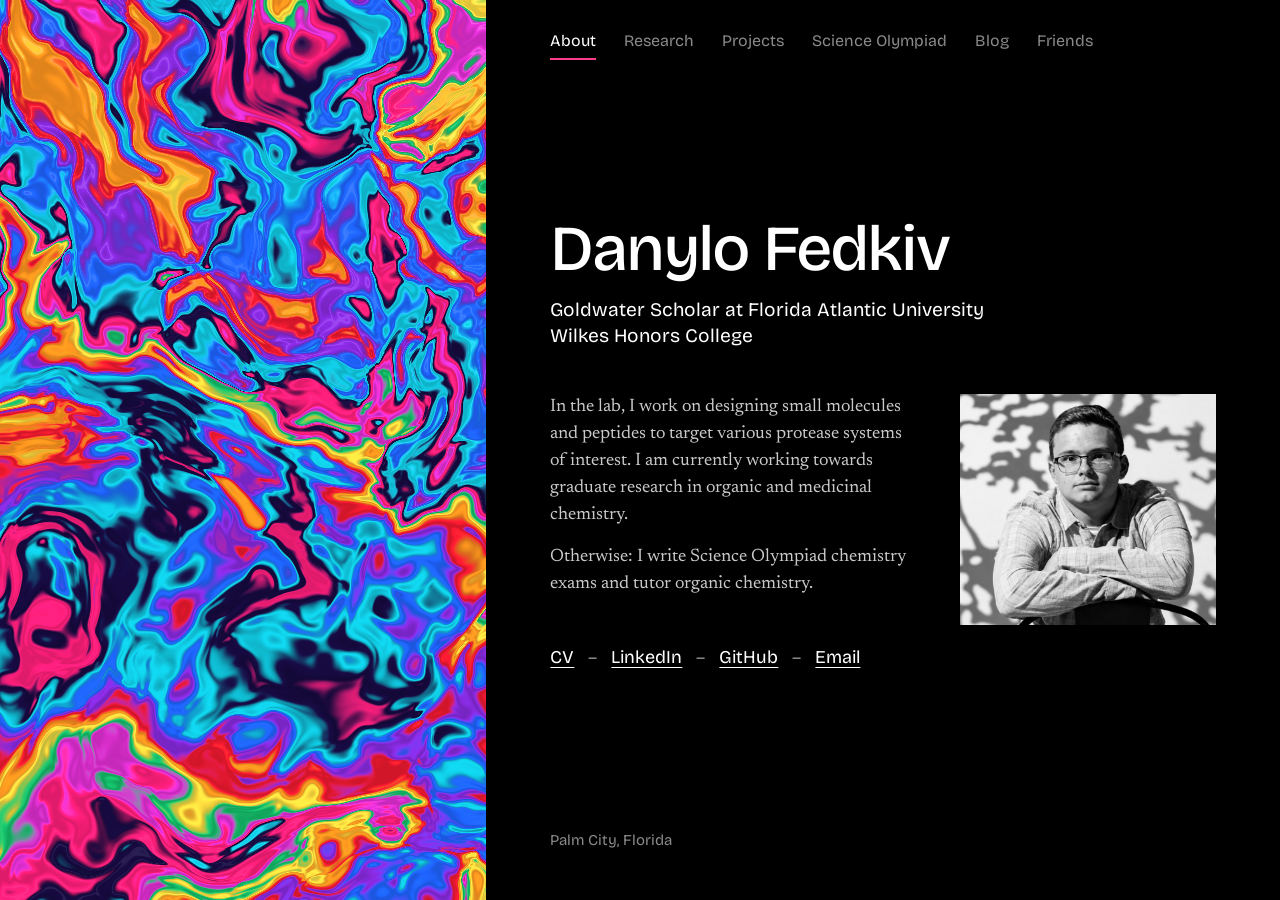
==== index.html @ 7456675e "Cover: move portrait to the right of the text on wide screens Co-Authored-By: Claude Opus 5.5 <norep" ====
<!doctype html>
<html lang="en">
<head>
  <meta charset="utf-8">
  <meta name="viewport" content="width=device-width, initial-scale=1">
  <title>Danylo Fedkiv</title>
  <meta name="description" content="Danylo Fedkiv: Goldwater Scholar at Florida Atlantic University Wilkes Honors College. Chemistry research and Science Olympiad exam writing.">
  <link rel="preload" href="assets/fonts/bricolage-grotesque-latin-wght-normal.woff2" as="font" type="font/woff2" crossorigin>
  <link rel="icon" href="favicon.ico" sizes="any">
  <link rel="icon" type="image/png" sizes="32x32" href="favicon-32.png">
  <link rel="apple-touch-icon" href="apple-touch-icon.png">
  <link rel="stylesheet" href="assets/css/site.css?v=16">
  <script src="assets/js/enter.js?v=16"></script>
</head>
<body class="cover">
  <div class="marble" data-seed="0"></div>

  <div class="page">
    <nav class="nav" aria-label="Site">
      <a href="index.html" aria-current="page">About</a>
      <a href="research.html">Research</a>
      <a href="projects.html">Projects</a>
      <a href="science-olympiad.html">Science Olympiad</a>
      <a href="blog.html">Blog</a>
      <a href="friends.html">Friends</a>
    </nav>

    <main>
      <header class="who">
        <h1 class="hello">Danylo Fedkiv</h1>
        <p class="tagline">Goldwater Scholar at Florida Atlantic University Wilkes Honors College</p>
      </header>

      <figure class="portrait">
        <img src="assets/img/portrait.jpg" alt="Danylo Fedkiv" width="806" height="728">
      </figure>

      <div class="bio">
        <p class="about">
          In the lab, I work on designing small molecules and peptides to target various
          protease systems of interest. I am currently working towards graduate research
          in organic and medicinal chemistry.
        </p>
        <p class="about">
          Otherwise: I write Science Olympiad chemistry exams and tutor organic chemistry.
        </p>
      </div>

      <ul class="links">
        <li><a href="cv.pdf">CV</a></li>
        <li><a href="https://www.linkedin.com/in/danylofedkiv/">LinkedIn</a></li>
        <li><a href="https://github.com/dfedkiv-codes">GitHub</a></li>
        <li><a href="mailto:dfedkiv2022@fau.edu">Email</a></li>
      </ul>
    </main>

    <footer>Palm City, Florida</footer>
  </div>

  <script src="assets/js/marble.js?v=16"></script>
</body>
</html>
---- assets/css/site.css ----
/* ------------------------------------------------------------------
   danylo fedkiv — site styles
   Layout idea: a strip of flowing marble on the left, true black
   everywhere else. The marble is the only loud thing on the page.
------------------------------------------------------------------- */

@font-face {
  font-family: "Bricolage Grotesque";
  src: url("../fonts/bricolage-grotesque-latin-wght-normal.woff2") format("woff2");
  font-weight: 200 800;
  font-style: normal;
  font-display: swap;
}
@font-face {
  font-family: "Newsreader";
  src: url("../fonts/newsreader-latin-wght-normal.woff2") format("woff2");
  font-weight: 200 800;
  font-style: normal;
  font-display: swap;
}
@font-face {
  font-family: "Newsreader";
  src: url("../fonts/newsreader-latin-wght-italic.woff2") format("woff2");
  font-weight: 200 800;
  font-style: italic;
  font-display: swap;
}

:root {
  --black: #000;
  --white: #fff;
  --soft: #c9c9c9;      /* body text on black */
  --quiet: #8a8a8a;     /* dates, secondary facts */
  --rule: #2b2b2b;

  /* pulled from the marble */
  --pink: #ff3d8b;
  --cyan: #2fd6e8;
  --orange: #ff9a3d;
  --green: #2fd67f;

  --strip: clamp(96px, 38vw, 640px);       /* marble width on the cover */
  --strip-inner: clamp(72px, 25vw, 420px);  /* marble width on inner pages */
  --pad: clamp(24px, 5vw, 80px);

  --display: "Bricolage Grotesque", "Helvetica Neue", Arial, sans-serif;
  --text: "Newsreader", Georgia, "Times New Roman", serif;
}

*, *::before, *::after { box-sizing: border-box; }

html { background: var(--black); color-scheme: dark; }

body {
  margin: 0;
  min-height: 100vh;
  min-height: 100dvh;
  background: var(--black);
  color: var(--soft);
  font-family: var(--text);
  font-size: 1.1875rem;
  line-height: 1.6;
  -webkit-font-smoothing: antialiased;
  text-rendering: optimizeLegibility;
}

/* ---------- marble strip ---------- */

.marble {
  position: fixed;
  inset: 0 auto 0 0;
  width: var(--strip-inner);
  /* shown until the canvas paints, and if WebGL is unavailable */
  background:
    radial-gradient(120% 60% at 20% 10%, #ff2d7a 0%, transparent 60%),
    radial-gradient(90% 50% at 90% 30%, #18c7d8 0%, transparent 65%),
    radial-gradient(110% 50% at 10% 55%, #ff8f1f 0%, transparent 60%),
    radial-gradient(100% 45% at 85% 75%, #19b96a 0%, transparent 60%),
    radial-gradient(120% 50% at 30% 100%, #7a2bd6 0%, transparent 65%),
    #1a0b3d;
  overflow: hidden;
}
.cover .marble { width: var(--strip); }
.marble canvas { display: block; width: 100%; height: 100%; }

/* ---------- page frame ---------- */

.page {
  margin-left: var(--strip-inner);
  padding: 0 var(--pad) 96px;
  min-height: 100vh;
  min-height: 100dvh;
}
.cover .page {
  margin-left: var(--strip);
  display: flex;
  flex-direction: column;
  padding-bottom: 48px;
}

/* ---------- navigation ---------- */

.nav {
  display: flex;
  flex-wrap: wrap;
  gap: 4px 28px;
  padding: 24px 0;
  font-family: var(--display);
  font-size: 1rem;
  font-weight: 400;
}
.nav a {
  color: var(--quiet);
  text-decoration: none;
  padding: 4px 0;
  border-bottom: 2px solid transparent;
}
.nav a:hover { color: var(--white); }
.nav a[aria-current="page"] {
  color: var(--white);
  border-bottom-color: var(--pink);
}

/* ---------- cover ---------- */

.cover main {
  flex: 1;
  display: flex;
  flex-direction: column;
  justify-content: center;
  gap: clamp(28px, 5vh, 52px);
  padding: 8px 0 32px;
  max-width: 40rem;
}

.hello {
  margin: 0;
  font-family: var(--display);
  font-weight: 500;
  font-size: clamp(2.5rem, 5vw, 4.25rem);
  line-height: 1.02;
  letter-spacing: -0.035em;
  color: var(--white);
}

/* cover photo; sized by screen height so the cover still fits one screen */
.portrait {
  margin: 0;
  width: min(100%, clamp(200px, 30vh, 330px));
}
.portrait img {
  display: block;
  width: 100%;
  height: auto;
}

.about {
  margin: 0;
  max-width: 34rem;
  font-size: clamp(1.125rem, 1.4vw, 1.3125rem);
  line-height: 1.5;
  color: var(--soft);
}
.about + .about { margin-top: 0.85em; }

.tagline {
  margin: 16px 0 0;
  max-width: 30rem;
  font-family: var(--display);
  font-size: clamp(1.125rem, 1.5vw, 1.375rem);
  line-height: 1.35;
  color: var(--white);
}

.links {
  display: flex;
  flex-wrap: wrap;
  gap: 8px 14px;
  margin: 0;
  padding: 0;
  list-style: none;
  font-family: var(--display);
  font-size: 1.125rem;
}
.links li + li::before {
  content: "–";
  margin-right: 14px;
  color: var(--quiet);
}

/* ---------- links ---------- */

a { color: var(--white); text-decoration-thickness: 1px; text-underline-offset: 0.2em; }
a:hover { color: var(--cyan); }
.links li:nth-child(1) a:hover { color: var(--pink); }
.links li:nth-child(2) a:hover { color: var(--cyan); }
.links li:nth-child(3) a:hover { color: var(--orange); }
.links li:nth-child(4) a:hover { color: var(--green); }

:focus-visible {
  outline: 2px solid var(--cyan);
  outline-offset: 4px;
  border-radius: 2px;
}

/* ---------- inner pages ---------- */

.inner main { max-width: 43rem; padding-top: clamp(24px, 6vh, 72px); }

h1, h2, h3 {
  font-family: var(--display);
  color: var(--white);
  margin: 0;
}
h1 {
  font-weight: 300;
  font-size: clamp(2.25rem, 4.6vw, 3.75rem);
  line-height: 1.04;
  letter-spacing: -0.035em;
}
.lede {
  margin: 20px 0 0;
  font-size: clamp(1.25rem, 1.7vw, 1.4375rem);
  line-height: 1.5;
  color: var(--soft);
  max-width: 36rem;
}

section { margin-top: clamp(56px, 9vh, 88px); }
h2 {
  font-weight: 600;
  font-size: 1.5rem;
  line-height: 1.2;
  letter-spacing: -0.015em;
  margin-bottom: 20px;
}
h3 {
  font-weight: 600;
  font-size: 1.1875rem;
  line-height: 1.3;
  letter-spacing: -0.005em;
}

p { margin: 0 0 1em; }
p:last-child { margin-bottom: 0; }
strong { color: var(--white); font-weight: 600; }

/* an entry: a lab, a project, a role */
.entry { padding: 24px 0; border-top: 1px solid var(--rule); }
.entry:last-child { border-bottom: 1px solid var(--rule); }
.entry header {
  display: flex;
  flex-wrap: wrap;
  align-items: baseline;
  justify-content: space-between;
  gap: 4px 24px;
  margin-bottom: 10px;
}
.when {
  font-family: var(--display);
  font-size: 0.9375rem;
  color: var(--quiet);
  white-space: nowrap;
}
.where {
  font-family: var(--display);
  font-size: 1rem;
  color: var(--soft);
  margin: -4px 0 10px;
}

.plain { margin: 0; padding: 0; list-style: none; }
.plain li { padding: 10px 0; border-top: 1px solid var(--rule); }
.plain li:last-child { border-bottom: 1px solid var(--rule); }

.entry .plain li:last-child { border-bottom: 0; }

.tags {
  margin: 14px 0 0;
  font-family: var(--display);
  font-size: 0.9375rem;
  color: var(--quiet);
}

/* results table (Science Olympiad) */
.table-wrap { overflow-x: auto; }
table {
  width: 100%;
  border-collapse: collapse;
  font-family: var(--display);
  font-size: 1rem;
  line-height: 1.4;
}
th, td {
  text-align: left;
  padding: 12px 20px 12px 0;
  border-top: 1px solid var(--rule);
  vertical-align: top;
}
tr:last-child td { border-bottom: 1px solid var(--rule); }
th { color: var(--quiet); font-weight: 400; border-top: 0; padding-top: 0; }
td:first-child { color: var(--white); }
td:last-child, th:last-child { padding-right: 0; }

/* exam archive (Science Olympiad) */
#exam-archive { margin-top: 24px; font-family: var(--display); }
.filters { display: flex; flex-wrap: wrap; gap: 8px; margin: 0 0 10px; }
.chip {
  display: inline-flex;
  align-items: center;
  gap: 8px;
  font: inherit;
  font-size: 0.9375rem;
  line-height: 1;
  color: var(--soft);
  background: transparent;
  border: 1px solid #4a4a4a;
  border-radius: 999px;
  padding: 9px 14px;
  cursor: pointer;
}
.chip .n { color: var(--quiet); }
.chip:hover { border-color: var(--white); color: var(--white); }
.chip[aria-pressed="true"] { background: var(--white); border-color: var(--white); color: var(--black); }
.chip[aria-pressed="true"] .n { color: #555; }
.filters-small .chip { font-size: 0.875rem; padding: 7px 12px; }
.dot { display: inline-block; flex: none; width: 9px; height: 9px; border-radius: 50%; }

.count { margin: 14px 0 0; font-size: 0.9375rem; color: var(--quiet); }

.exam-group { margin-top: 28px; }
.exam-season {
  display: flex;
  align-items: baseline;
  justify-content: space-between;
  gap: 16px;
  padding-bottom: 8px;
  border-bottom: 1px solid #4a4a4a;
  font-size: 1.0625rem;
}
.exam-season span { font-weight: 400; font-size: 0.875rem; color: var(--quiet); }

.exams { margin: 0; padding: 0; list-style: none; }
.exam {
  display: grid;
  grid-template-columns: minmax(0, 1fr) 10.5rem 3.25rem 8.5rem;
  align-items: baseline;
  column-gap: 16px;
  padding: 9px 0;
  border-bottom: 1px solid var(--rule);
  font-size: 1rem;
  line-height: 1.35;
}
.exam-title { color: var(--white); font-weight: 500; }
.exam-note { margin-left: 10px; font-size: 0.875rem; color: var(--quiet); }
.exam-event { display: flex; align-items: center; gap: 8px; color: var(--soft); font-size: 0.9375rem; }
.exam-div { color: var(--quiet); font-size: 0.9375rem; }
.exam-files { display: flex; justify-content: flex-end; gap: 16px; font-size: 0.9375rem; white-space: nowrap; }
.exam-files span { color: var(--quiet); }
.exam.is-example .exam-title { color: var(--quiet); font-weight: 400; }
#exam-archive .empty { margin-top: 24px; font-family: var(--text); }

@media (max-width: 900px) {
  .exam { grid-template-columns: minmax(0, 1fr) auto; row-gap: 2px; }
  .exam-name { grid-column: 1 / -1; }
  .exam-event { grid-column: 1; }
  .exam-div { display: none; }
  .exam-files { grid-column: 2; }
  .exam-event::after { content: attr(data-div); color: var(--quiet); margin-left: 4px; }
}

/* friends */
.friend .links-row { display: flex; gap: 20px; margin-top: 10px; font-family: var(--display); font-size: 1rem; }

/* blog */
.posts { margin: 0; padding: 0; list-style: none; }
.posts li { padding: 20px 0; border-top: 1px solid var(--rule); }
.posts li:last-child { border-bottom: 1px solid var(--rule); }
.posts a { font-family: var(--display); font-size: 1.375rem; font-weight: 600; letter-spacing: -0.015em; text-decoration: none; }
.posts a:hover { text-decoration: underline; }
.posts p { margin: 6px 0 0; }
.empty { padding: 28px 0; border-top: 1px solid var(--rule); border-bottom: 1px solid var(--rule); }

.post h1 { font-size: clamp(2rem, 4vw, 3.25rem); }
.post .when { display: block; margin-top: 16px; }
.post .body { margin-top: 40px; }
.post .body h2 { margin-top: 48px; }
.post .body blockquote {
  margin: 1.5em 0;
  padding-left: 20px;
  border-left: 2px solid var(--pink);
  color: var(--white);
  font-style: italic;
}
.post .body code {
  font-family: ui-monospace, "SF Mono", Menlo, Consolas, monospace;
  font-size: 0.875em;
  background: #161616;
  padding: 2px 6px;
  border-radius: 3px;
}
.back { display: inline-block; margin-top: 56px; font-family: var(--display); font-size: 1rem; }

footer {
  margin-top: 96px;
  font-family: var(--display);
  font-size: 0.9375rem;
  color: var(--quiet);
}
.cover footer { margin-top: 0; }

/* ---------- cover, wide screens: photo to the right of the text ---------- */

@media (min-width: 1280px) {
  .cover main {
    max-width: none;
    display: grid;
    grid-template-columns: minmax(0, 36rem) clamp(220px, 20vw, 340px);
    grid-template-areas:
      "who   who"
      "bio   photo"
      "links photo";
    column-gap: clamp(40px, 4vw, 80px);
    align-content: center;
    justify-content: start;
  }
  .cover .who { grid-area: who; }
  .cover .bio { grid-area: bio; }
  .cover .links { grid-area: links; align-self: start; }
  .cover .portrait { grid-area: photo; width: 100%; align-self: start; }
}

/* ---------- small screens: the strip becomes a band across the top ---------- */

@media (max-width: 760px) {
  .marble, .cover .marble {
    position: relative;
    inset: auto;
    width: 100%;
    height: 96px;
  }
  .cover .marble { height: 28vh; min-height: 150px; }
  .page, .cover .page { margin-left: 0; min-height: 0; }
  .nav { padding: 20px 0; gap: 2px 20px; }
  .cover main { justify-content: flex-start; padding-top: 16px; }
  body { font-size: 1.125rem; }
}

/* ---------- page-to-page motion ----------
   enter.js adds .from-cover or .from-inner to <html>, naming the kind of page
   the visitor just left, and then .go once the marble has drawn. Before .go
   the strip sits at its old width; adding .go lets it slide to the new one,
   with the content riding along. */

.from-cover .inner .marble, .from-inner .cover .marble {
  transition: width 0.7s cubic-bezier(0.22, 0.9, 0.24, 1), height 0.7s cubic-bezier(0.22, 0.9, 0.24, 1);
}
.from-cover .inner .page, .from-inner .cover .page {
  transition: transform 0.7s cubic-bezier(0.22, 0.9, 0.24, 1);
}
.from-cover:not(.go) .inner .marble { width: var(--strip); }
.from-inner:not(.go) .cover .marble { width: var(--strip-inner); }
.from-cover:not(.go) .inner .page { transform: translateX(calc(var(--strip) - var(--strip-inner))); }
.from-inner:not(.go) .cover .page { transform: translateX(calc(var(--strip-inner) - var(--strip))); }

/* every page: the text fades up quickly */
.js .page main, .js .cover footer { transition: opacity 0.4s ease-out, transform 0.4s ease-out; }
.js:not(.go) .page main, .js:not(.go) .cover footer { opacity: 0; transform: translateY(8px); }

@media (max-width: 760px) {
  .from-cover:not(.go) .inner .marble { width: 100%; height: max(28vh, 150px); }
  .from-inner:not(.go) .cover .marble { width: 100%; height: 96px; }
  .from-cover:not(.go) .inner .page, .from-inner:not(.go) .cover .page { transform: none; }
}

@media (prefers-reduced-motion: reduce) {
  .marble, .page, .page main, .cover footer { transition: none !important; }
}
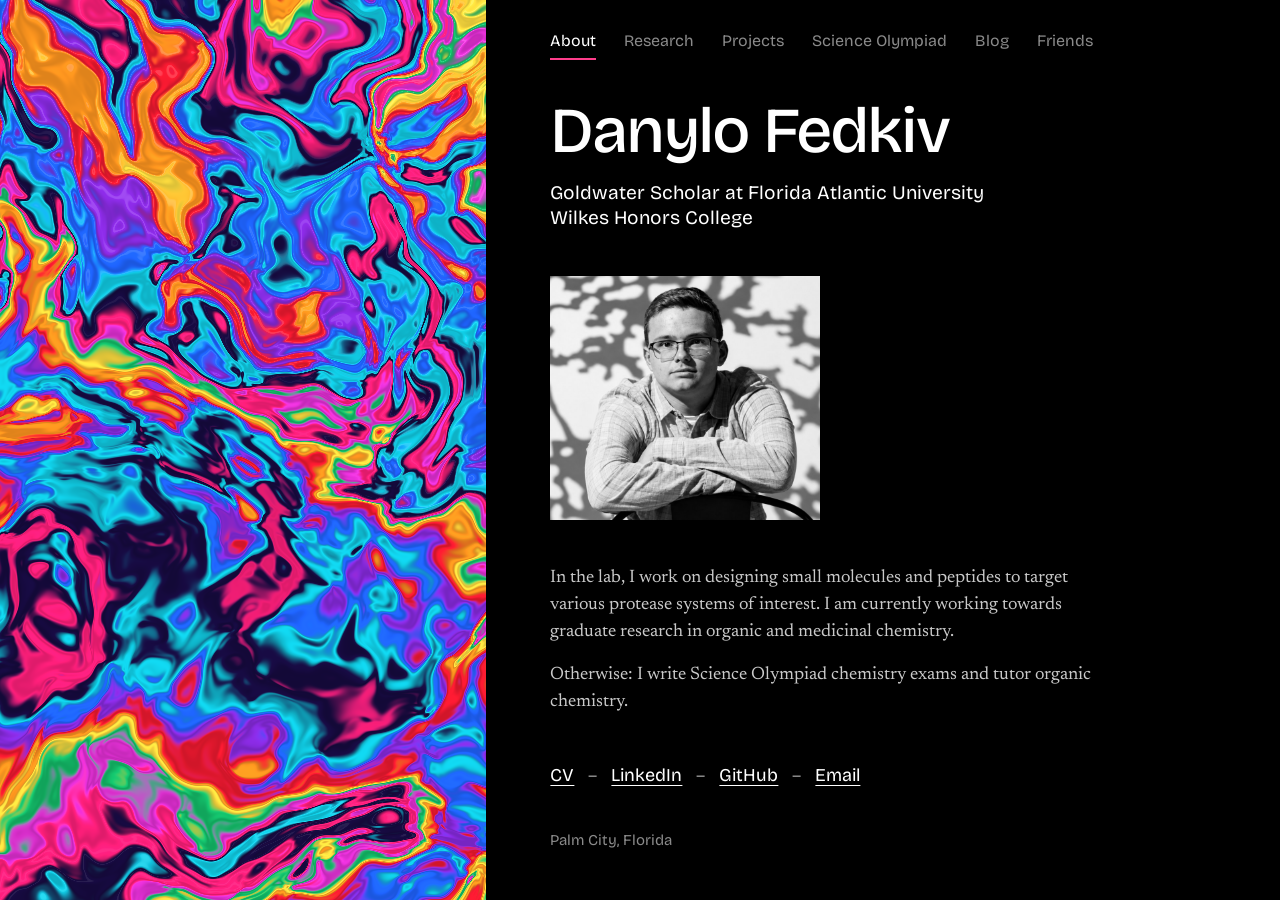
==== commit ec8ceb09: "Cover: show the portrait as a full-height strip on the right edge On wide screens the photo mirrors " ====
--- a/index.html
+++ b/index.html
@@ -9,11 +9,16 @@
   <link rel="icon" href="favicon.ico" sizes="any">
   <link rel="icon" type="image/png" sizes="32x32" href="favicon-32.png">
   <link rel="apple-touch-icon" href="apple-touch-icon.png">
-  <link rel="stylesheet" href="assets/css/site.css?v=16">
-  <script src="assets/js/enter.js?v=16"></script>
+  <link rel="stylesheet" href="assets/css/site.css?v=17">
+  <script src="assets/js/enter.js?v=17"></script>
 </head>
 <body class="cover">
   <div class="marble" data-seed="0"></div>
+
+  <!-- Wide screens show the photo as a strip on the right edge; smaller screens show the copy inside the page. -->
+  <figure class="photo-strip" aria-hidden="true">
+    <img src="assets/img/portrait.jpg" alt="">
+  </figure>
 
   <div class="page">
     <nav class="nav" aria-label="Site">
@@ -57,6 +62,6 @@
     <footer>Palm City, Florida</footer>
   </div>
 
-  <script src="assets/js/marble.js?v=16"></script>
+  <script src="assets/js/marble.js?v=17"></script>
 </body>
 </html>
--- a/assets/css/site.css
+++ b/assets/css/site.css
@@ -409,25 +409,44 @@
 }
 .cover footer { margin-top: 0; }
 
-/* ---------- cover, wide screens: photo to the right of the text ---------- */
-
-@media (min-width: 1280px) {
-  .cover main {
-    max-width: none;
-    display: grid;
-    grid-template-columns: minmax(0, 36rem) clamp(220px, 20vw, 340px);
-    grid-template-areas:
-      "who   who"
-      "bio   photo"
-      "links photo";
-    column-gap: clamp(40px, 4vw, 80px);
-    align-content: center;
-    justify-content: start;
+/* ---------- cover, wide screens: photo strip on the right edge ----------
+   The photo mirrors the marble: colour on the left edge, black and white
+   on the right, text in the black between them. */
+
+.photo-strip { display: none; }
+
+@media (min-width: 1360px) {
+  /* the photo takes a share of the width, so the marble gives a little back */
+  :root { --photo: clamp(260px, 20vw, 420px); --strip: clamp(96px, 35vw, 640px); }
+  .cover .nav { gap: 4px 22px; }
+  .cover .page { padding-left: clamp(24px, 4vw, 72px); padding-right: clamp(24px, 4vw, 72px); }
+  .cover .portrait { display: none; }
+  .photo-strip {
+    display: block;
+    position: fixed;
+    inset: 0 0 0 auto;
+    width: var(--photo);
+    margin: 0;
+    overflow: hidden;
+    background: #111;
   }
-  .cover .who { grid-area: who; }
-  .cover .bio { grid-area: bio; }
-  .cover .links { grid-area: links; align-self: start; }
-  .cover .portrait { grid-area: photo; width: 100%; align-self: start; }
+  .photo-strip img {
+    display: block;
+    width: 100%;
+    height: 100%;
+    object-fit: cover;
+    object-position: 50% 30%;
+  }
+  .cover .page { margin-right: var(--photo); }
+  .cover .hello { font-size: clamp(2.5rem, 3.9vw, 4.25rem); }
+
+  /* arriving from an inner page, the photo slides in from the right as the marble widens */
+  .from-inner .photo-strip { transition: transform 0.7s cubic-bezier(0.22, 0.9, 0.24, 1); }
+  .from-inner:not(.go) .photo-strip { transform: translateX(100%); }
+}
+
+@media (min-width: 1360px) and (max-width: 1439px) {
+  .cover .nav { gap: 4px 18px; font-size: 0.9375rem; }
 }
 
 /* ---------- small screens: the strip becomes a band across the top ---------- */
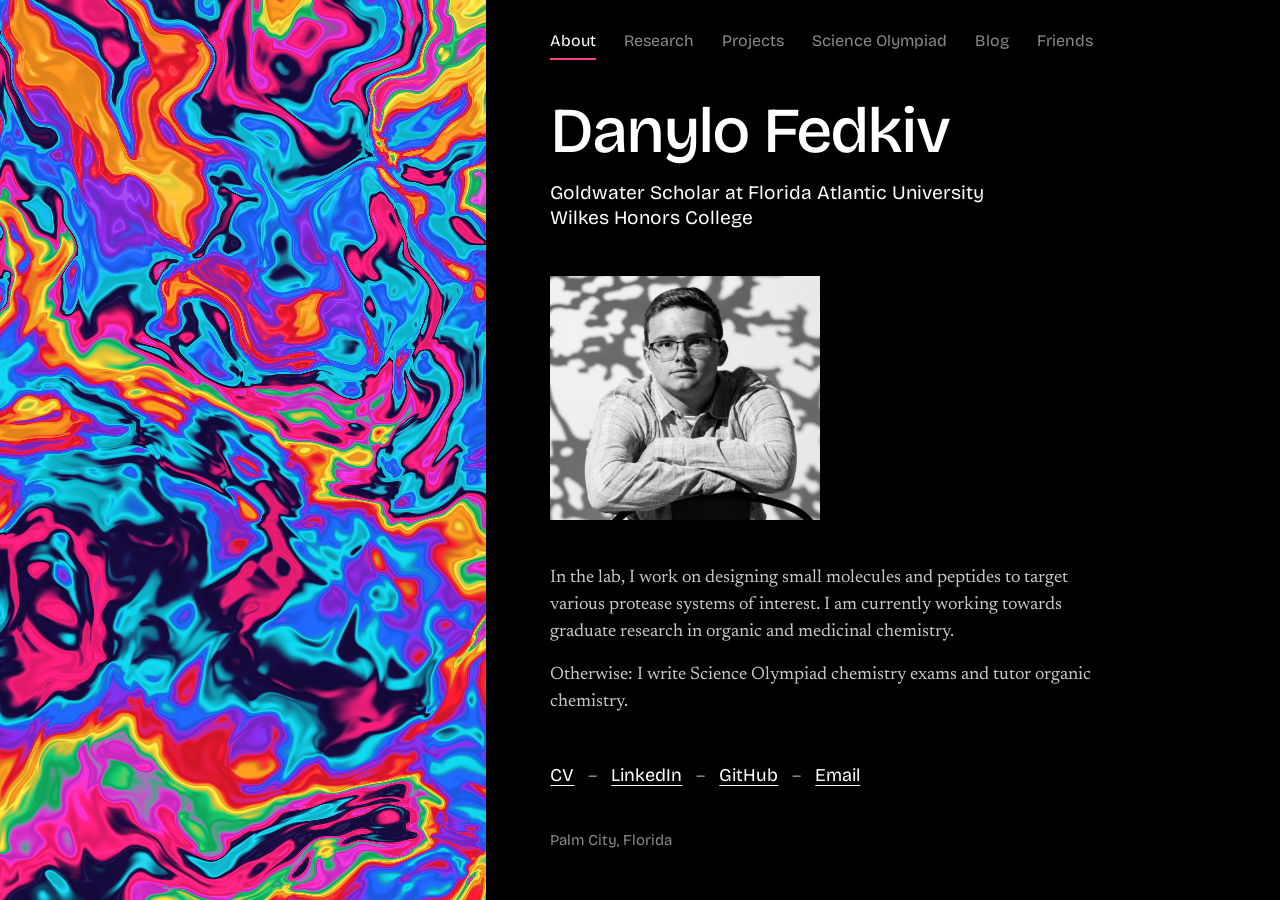
==== commit db04c36a: "Cover: extend the photo strip leftward and fade it into the black Co-Authored-By: Claude Opus 5.5 <n" ====
--- a/index.html
+++ b/index.html
@@ -9,8 +9,8 @@
   <link rel="icon" href="favicon.ico" sizes="any">
   <link rel="icon" type="image/png" sizes="32x32" href="favicon-32.png">
   <link rel="apple-touch-icon" href="apple-touch-icon.png">
-  <link rel="stylesheet" href="assets/css/site.css?v=17">
-  <script src="assets/js/enter.js?v=17"></script>
+  <link rel="stylesheet" href="assets/css/site.css?v=18">
+  <script src="assets/js/enter.js?v=18"></script>
 </head>
 <body class="cover">
   <div class="marble" data-seed="0"></div>
@@ -62,6 +62,6 @@
     <footer>Palm City, Florida</footer>
   </div>
 
-  <script src="assets/js/marble.js?v=17"></script>
+  <script src="assets/js/marble.js?v=18"></script>
 </body>
 </html>
--- a/assets/css/site.css
+++ b/assets/css/site.css
@@ -425,19 +425,24 @@
     display: block;
     position: fixed;
     inset: 0 0 0 auto;
-    width: var(--photo);
+    /* wider than the space reserved for it: the extra reaches left under
+       the black and fades into it, so the photo has no hard edge */
+    width: calc(var(--photo) * 1.45);
     margin: 0;
     overflow: hidden;
-    background: #111;
+    pointer-events: none;
+    -webkit-mask-image: linear-gradient(to right, transparent 0%, rgba(0, 0, 0, 0.35) 22%, #000 48%);
+            mask-image: linear-gradient(to right, transparent 0%, rgba(0, 0, 0, 0.35) 22%, #000 48%);
   }
   .photo-strip img {
     display: block;
     width: 100%;
     height: 100%;
     object-fit: cover;
-    object-position: 50% 30%;
+    object-position: 55% 30%;
   }
-  .cover .page { margin-right: var(--photo); }
+  .cover .page { margin-right: var(--photo); position: relative; z-index: 1; }
+  .cover main { max-width: 31rem; }
   .cover .hello { font-size: clamp(2.5rem, 3.9vw, 4.25rem); }
 
   /* arriving from an inner page, the photo slides in from the right as the marble widens */
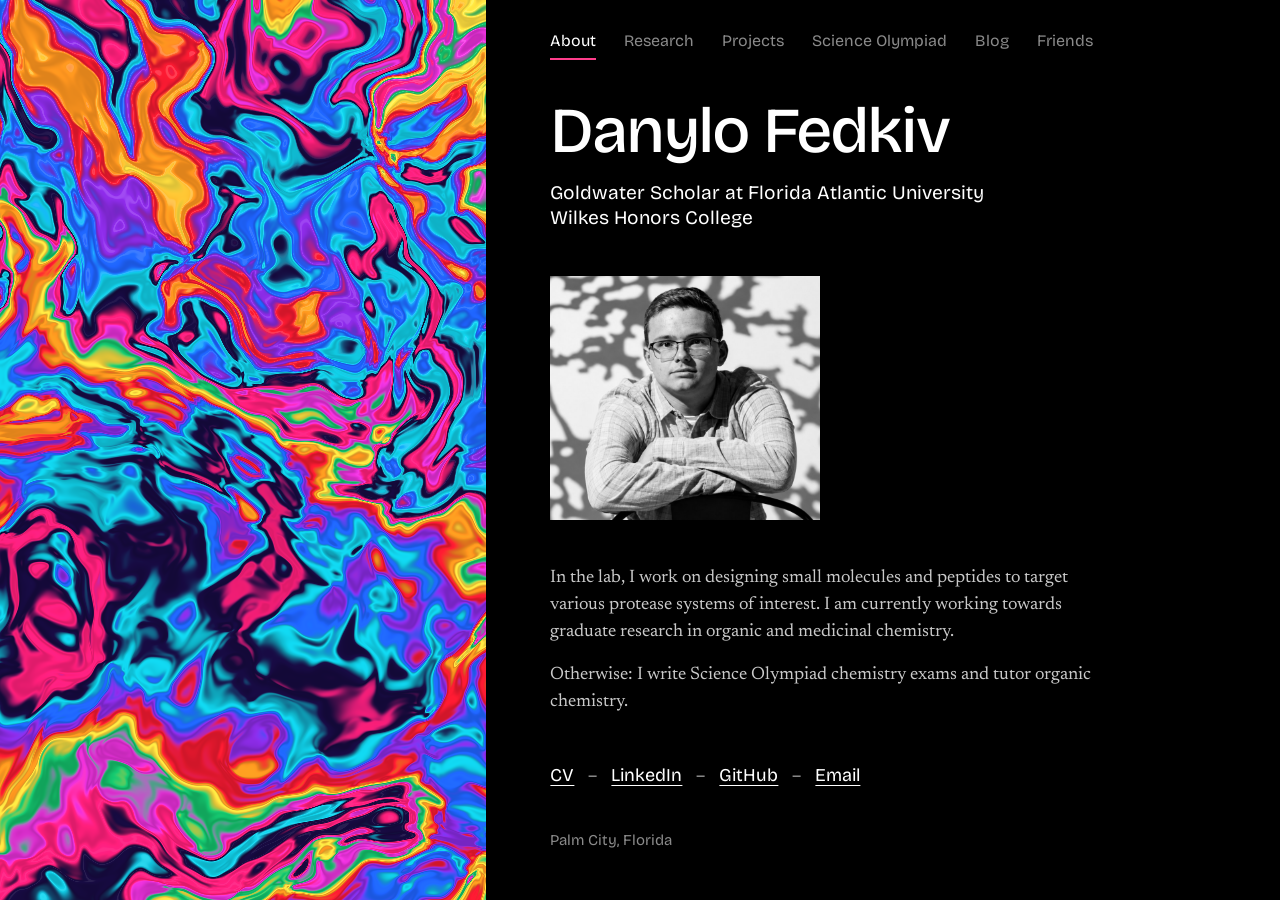
==== commit 4259a2ea: "Cover: move the photo strip back to the right edge, keeping the fade Co-Authored-By: Claude Opus 5.5" ====
--- a/index.html
+++ b/index.html
@@ -9,8 +9,8 @@
   <link rel="icon" href="favicon.ico" sizes="any">
   <link rel="icon" type="image/png" sizes="32x32" href="favicon-32.png">
   <link rel="apple-touch-icon" href="apple-touch-icon.png">
-  <link rel="stylesheet" href="assets/css/site.css?v=18">
-  <script src="assets/js/enter.js?v=18"></script>
+  <link rel="stylesheet" href="assets/css/site.css?v=19">
+  <script src="assets/js/enter.js?v=19"></script>
 </head>
 <body class="cover">
   <div class="marble" data-seed="0"></div>
@@ -62,6 +62,6 @@
     <footer>Palm City, Florida</footer>
   </div>
 
-  <script src="assets/js/marble.js?v=18"></script>
+  <script src="assets/js/marble.js?v=19"></script>
 </body>
 </html>
--- a/assets/css/site.css
+++ b/assets/css/site.css
@@ -425,9 +425,8 @@
     display: block;
     position: fixed;
     inset: 0 0 0 auto;
-    /* wider than the space reserved for it: the extra reaches left under
-       the black and fades into it, so the photo has no hard edge */
-    width: calc(var(--photo) * 1.45);
+    /* its left edge fades into the black, so the photo has no hard edge */
+    width: var(--photo);
     margin: 0;
     overflow: hidden;
     pointer-events: none;
@@ -439,10 +438,9 @@
     width: 100%;
     height: 100%;
     object-fit: cover;
-    object-position: 55% 30%;
+    object-position: 50% 30%;
   }
   .cover .page { margin-right: var(--photo); position: relative; z-index: 1; }
-  .cover main { max-width: 31rem; }
   .cover .hello { font-size: clamp(2.5rem, 3.9vw, 4.25rem); }
 
   /* arriving from an inner page, the photo slides in from the right as the marble widens */
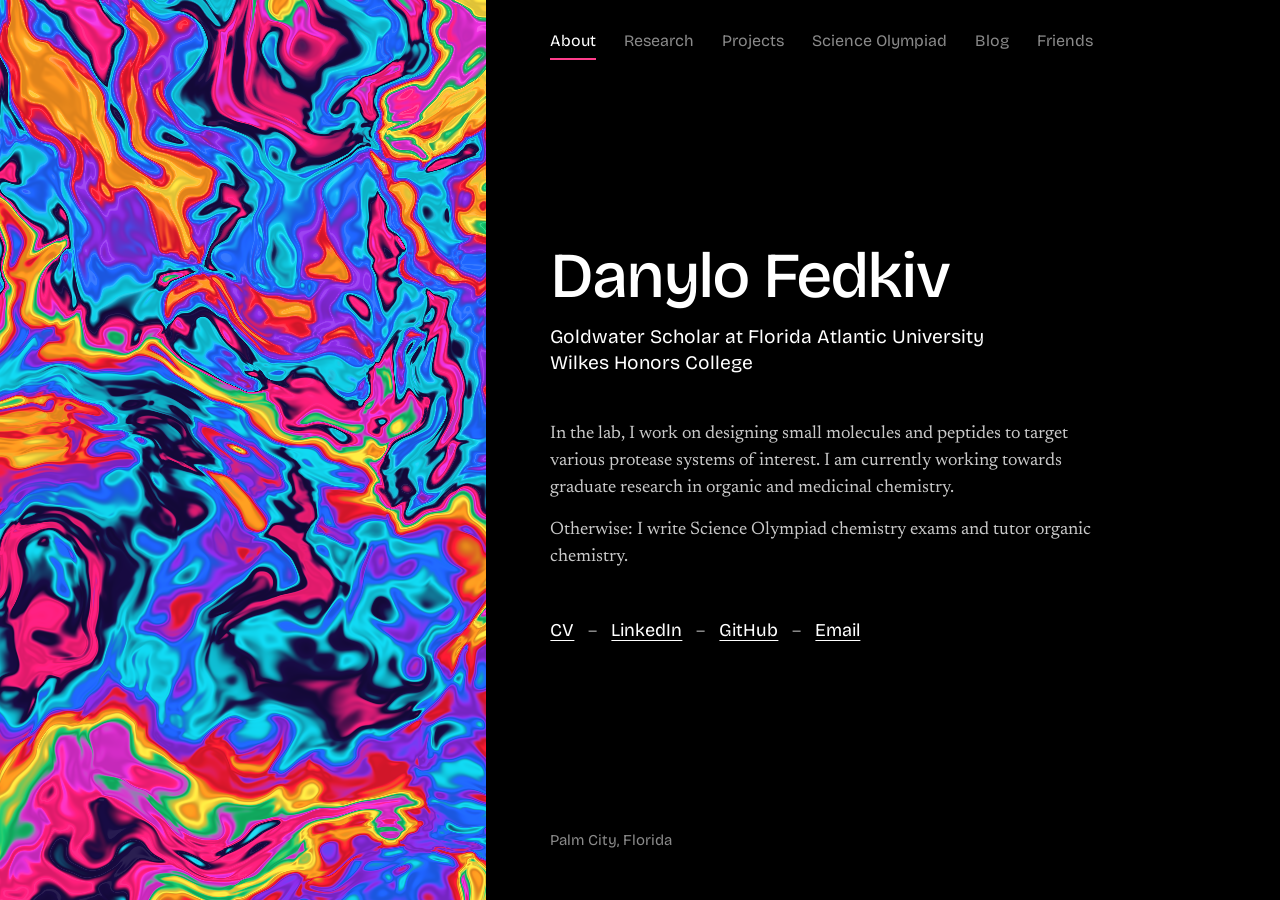
==== commit b003adba: "Remove the cover photo and its layout Co-Authored-By: Claude Opus 5.5 <noreply@anthropic.com> Claude" ====
--- a/index.html
+++ b/index.html
@@ -9,16 +9,11 @@
   <link rel="icon" href="favicon.ico" sizes="any">
   <link rel="icon" type="image/png" sizes="32x32" href="favicon-32.png">
   <link rel="apple-touch-icon" href="apple-touch-icon.png">
-  <link rel="stylesheet" href="assets/css/site.css?v=19">
-  <script src="assets/js/enter.js?v=19"></script>
+  <link rel="stylesheet" href="assets/css/site.css?v=20">
+  <script src="assets/js/enter.js?v=20"></script>
 </head>
 <body class="cover">
   <div class="marble" data-seed="0"></div>
-
-  <!-- Wide screens show the photo as a strip on the right edge; smaller screens show the copy inside the page. -->
-  <figure class="photo-strip" aria-hidden="true">
-    <img src="assets/img/portrait.jpg" alt="">
-  </figure>
 
   <div class="page">
     <nav class="nav" aria-label="Site">
@@ -35,10 +30,6 @@
         <h1 class="hello">Danylo Fedkiv</h1>
         <p class="tagline">Goldwater Scholar at Florida Atlantic University Wilkes Honors College</p>
       </header>
-
-      <figure class="portrait">
-        <img src="assets/img/portrait.jpg" alt="Danylo Fedkiv" width="806" height="728">
-      </figure>
 
       <div class="bio">
         <p class="about">
@@ -62,6 +53,6 @@
     <footer>Palm City, Florida</footer>
   </div>
 
-  <script src="assets/js/marble.js?v=19"></script>
+  <script src="assets/js/marble.js?v=20"></script>
 </body>
 </html>
--- a/assets/css/site.css
+++ b/assets/css/site.css
@@ -141,17 +141,6 @@
   line-height: 1.02;
   letter-spacing: -0.035em;
   color: var(--white);
-}
-
-/* cover photo; sized by screen height so the cover still fits one screen */
-.portrait {
-  margin: 0;
-  width: min(100%, clamp(200px, 30vh, 330px));
-}
-.portrait img {
-  display: block;
-  width: 100%;
-  height: auto;
 }
 
 .about {
@@ -409,49 +398,6 @@
 }
 .cover footer { margin-top: 0; }
 
-/* ---------- cover, wide screens: photo strip on the right edge ----------
-   The photo mirrors the marble: colour on the left edge, black and white
-   on the right, text in the black between them. */
-
-.photo-strip { display: none; }
-
-@media (min-width: 1360px) {
-  /* the photo takes a share of the width, so the marble gives a little back */
-  :root { --photo: clamp(260px, 20vw, 420px); --strip: clamp(96px, 35vw, 640px); }
-  .cover .nav { gap: 4px 22px; }
-  .cover .page { padding-left: clamp(24px, 4vw, 72px); padding-right: clamp(24px, 4vw, 72px); }
-  .cover .portrait { display: none; }
-  .photo-strip {
-    display: block;
-    position: fixed;
-    inset: 0 0 0 auto;
-    /* its left edge fades into the black, so the photo has no hard edge */
-    width: var(--photo);
-    margin: 0;
-    overflow: hidden;
-    pointer-events: none;
-    -webkit-mask-image: linear-gradient(to right, transparent 0%, rgba(0, 0, 0, 0.35) 22%, #000 48%);
-            mask-image: linear-gradient(to right, transparent 0%, rgba(0, 0, 0, 0.35) 22%, #000 48%);
-  }
-  .photo-strip img {
-    display: block;
-    width: 100%;
-    height: 100%;
-    object-fit: cover;
-    object-position: 50% 30%;
-  }
-  .cover .page { margin-right: var(--photo); position: relative; z-index: 1; }
-  .cover .hello { font-size: clamp(2.5rem, 3.9vw, 4.25rem); }
-
-  /* arriving from an inner page, the photo slides in from the right as the marble widens */
-  .from-inner .photo-strip { transition: transform 0.7s cubic-bezier(0.22, 0.9, 0.24, 1); }
-  .from-inner:not(.go) .photo-strip { transform: translateX(100%); }
-}
-
-@media (min-width: 1360px) and (max-width: 1439px) {
-  .cover .nav { gap: 4px 18px; font-size: 0.9375rem; }
-}
-
 /* ---------- small screens: the strip becomes a band across the top ---------- */
 
 @media (max-width: 760px) {
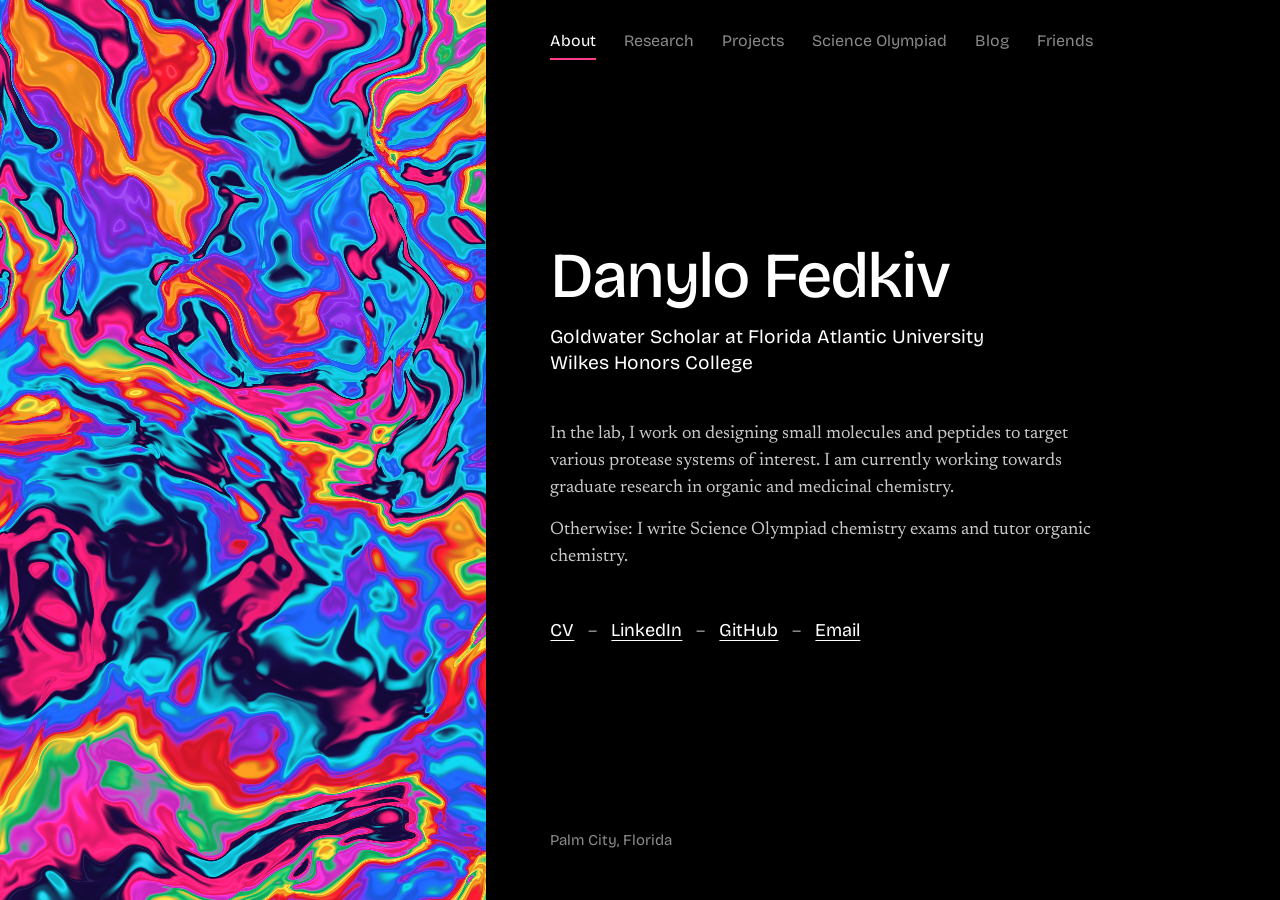
==== commit c3ceba15: "Science Olympiad: load the exam list fresh on every visit; support a folder link Edits to data/exams" ====
--- a/index.html
+++ b/index.html
@@ -9,8 +9,8 @@
   <link rel="icon" href="favicon.ico" sizes="any">
   <link rel="icon" type="image/png" sizes="32x32" href="favicon-32.png">
   <link rel="apple-touch-icon" href="apple-touch-icon.png">
-  <link rel="stylesheet" href="assets/css/site.css?v=20">
-  <script src="assets/js/enter.js?v=20"></script>
+  <link rel="stylesheet" href="assets/css/site.css?v=21">
+  <script src="assets/js/enter.js?v=21"></script>
 </head>
 <body class="cover">
   <div class="marble" data-seed="0"></div>
@@ -53,6 +53,6 @@
     <footer>Palm City, Florida</footer>
   </div>
 
-  <script src="assets/js/marble.js?v=20"></script>
+  <script src="assets/js/marble.js?v=21"></script>
 </body>
 </html>
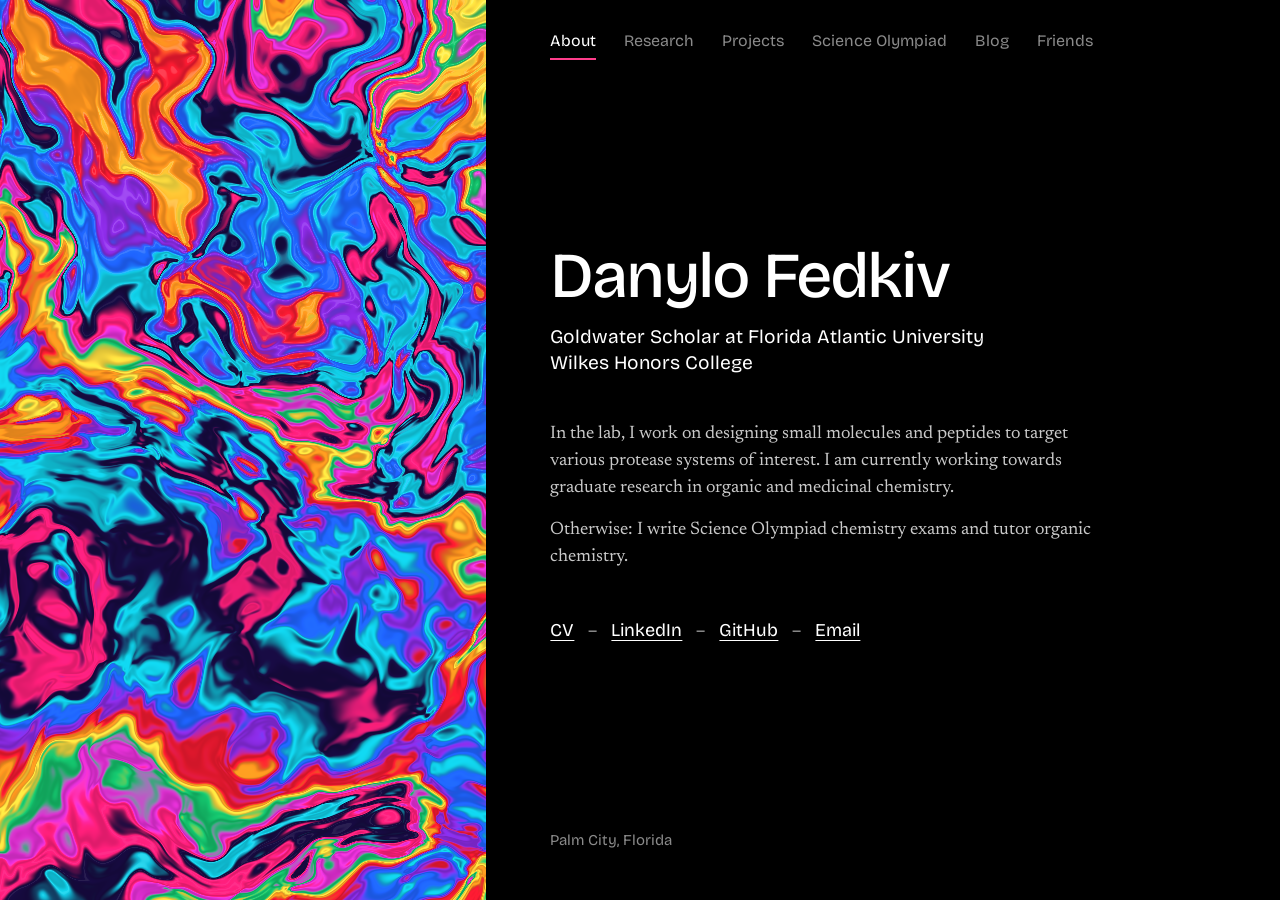
==== commit 7dbfa31f: "Exam archive: 12 event colours, and pin every current event's colour Co-Authored-By: Claude Opus 5.5" ====
--- a/index.html
+++ b/index.html
@@ -9,8 +9,8 @@
   <link rel="icon" href="favicon.ico" sizes="any">
   <link rel="icon" type="image/png" sizes="32x32" href="favicon-32.png">
   <link rel="apple-touch-icon" href="apple-touch-icon.png">
-  <link rel="stylesheet" href="assets/css/site.css?v=21">
-  <script src="assets/js/enter.js?v=21"></script>
+  <link rel="stylesheet" href="assets/css/site.css?v=22">
+  <script src="assets/js/enter.js?v=22"></script>
 </head>
 <body class="cover">
   <div class="marble" data-seed="0"></div>
@@ -53,6 +53,6 @@
     <footer>Palm City, Florida</footer>
   </div>
 
-  <script src="assets/js/marble.js?v=21"></script>
+  <script src="assets/js/marble.js?v=22"></script>
 </body>
 </html>
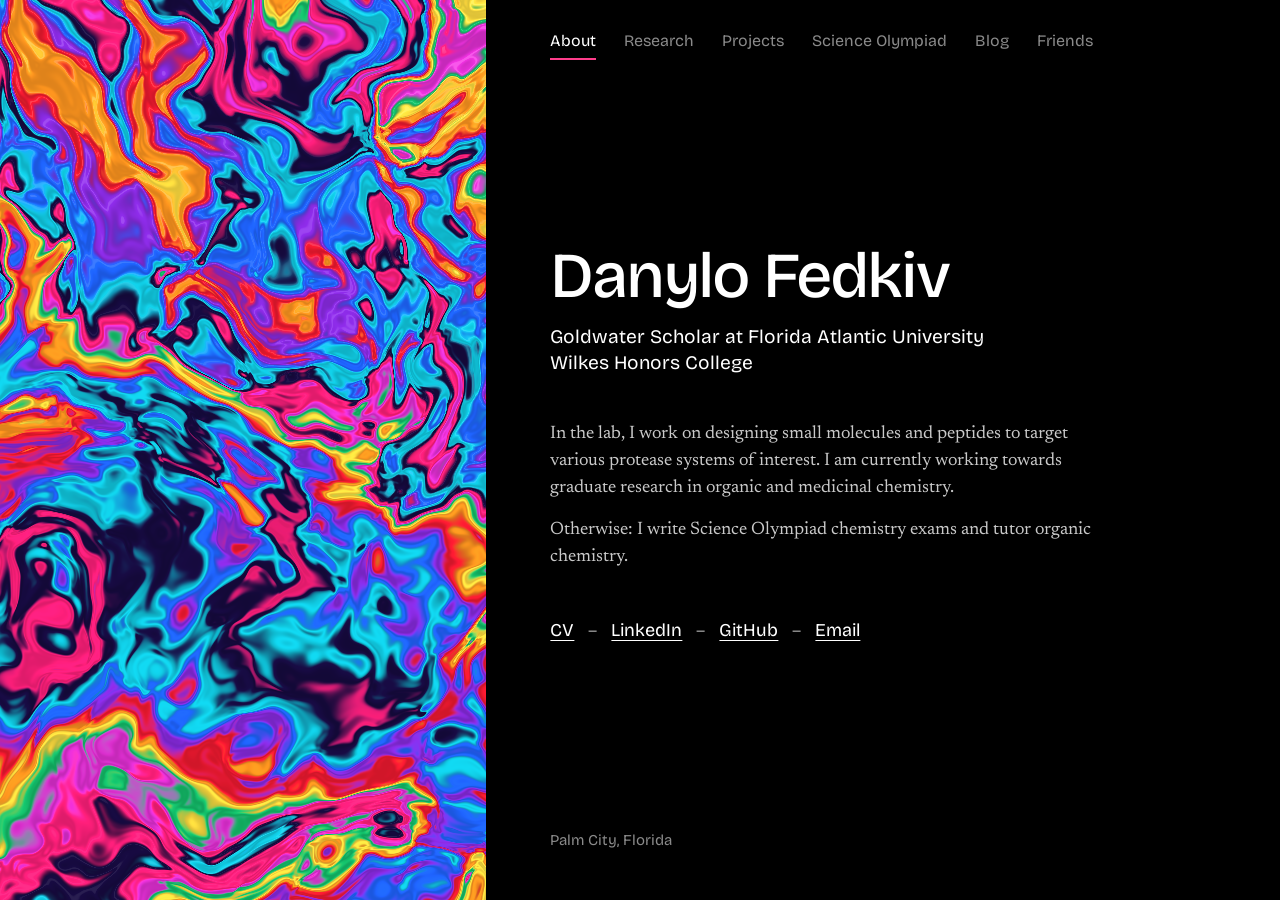
==== commit e58d977d: "Exam archive: group single-exam events under a grey Miscellaneous filter Co-Authored-By: Claude Opus" ====
--- a/index.html
+++ b/index.html
@@ -9,8 +9,8 @@
   <link rel="icon" href="favicon.ico" sizes="any">
   <link rel="icon" type="image/png" sizes="32x32" href="favicon-32.png">
   <link rel="apple-touch-icon" href="apple-touch-icon.png">
-  <link rel="stylesheet" href="assets/css/site.css?v=22">
-  <script src="assets/js/enter.js?v=22"></script>
+  <link rel="stylesheet" href="assets/css/site.css?v=23">
+  <script src="assets/js/enter.js?v=23"></script>
 </head>
 <body class="cover">
   <div class="marble" data-seed="0"></div>
@@ -53,6 +53,6 @@
     <footer>Palm City, Florida</footer>
   </div>
 
-  <script src="assets/js/marble.js?v=22"></script>
+  <script src="assets/js/marble.js?v=23"></script>
 </body>
 </html>
